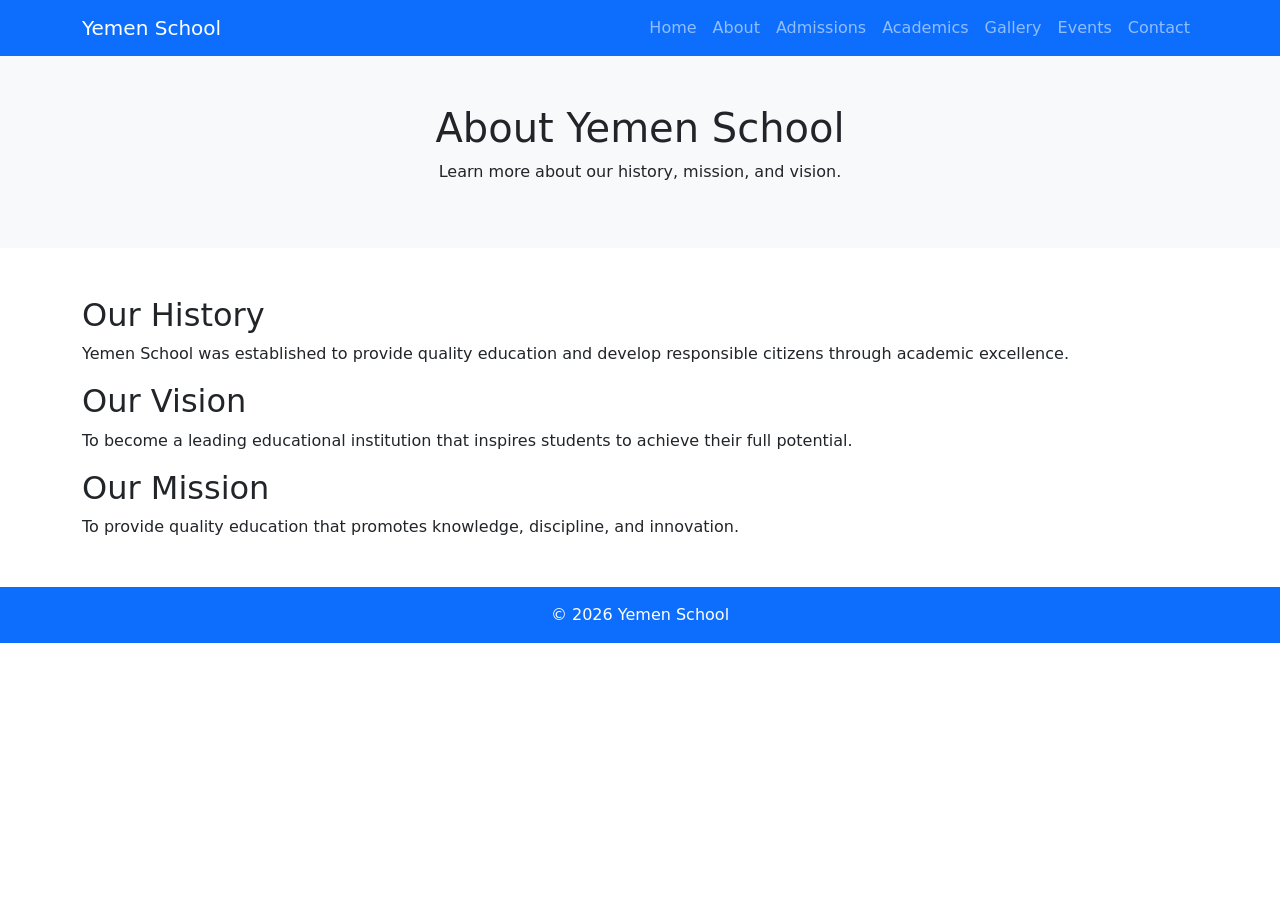
==== about.html @ 9a403779 "Updated my about page" ====
<!DOCTYPE html>
<html lang="en">
<head>
    <meta charset="UTF-8">
    <meta name="viewport" content="width=device-width, initial-scale=1.0">
    <title>About Us - Yemen School</title>

    <link href="https://cdn.jsdelivr.net/npm/bootstrap@5.3.3/dist/css/bootstrap.min.css" rel="stylesheet">
    
    <link rel="stylesheet" href="css/style.css">
</head>
<body>

<nav class="navbar navbar-expand-lg navbar-dark bg-primary">
    <div class="container">
        <a class="navbar-brand" href="index.html">
            Yemen School
        </a>

        <button class="navbar-toggler" type="button"
                data-bs-toggle="collapse"
                data-bs-target="#navbar">
            <span class="navbar-toggler-icon"></span>
        </button>

        <div class="collapse navbar-collapse" id="navbar">
            <ul class="navbar-nav ms-auto">
                <li class="nav-item">
                    <a class="nav-link" href="index.html">Home</a>
                </li>
                <li class="nav-item">
                    <a class="nav-link" href="about.html">About</a>
                </li>
                <li class="nav-item">
                    <a class="nav-link" href="admissions.html">Admissions</a>
                </li>
                <li class="nav-item">
                    <a class="nav-link" href="academics.html">Academics</a>
                </li>
                <li class="nav-item">
                    <a class="nav-link" href="gallery.html">Gallery</a>
                </li>
                <li class="nav-item">
                    <a class="nav-link" href="events.html">Events</a>
                </li>
                <li class="nav-item">
                    <a class="nav-link" href="contact.html">Contact</a>
                </li>
            </ul>
        </div>
    </div>
</nav>

<header class="bg-light text-center p-5">
    <h1>About Yemen School</h1>
    <p>Learn more about our history, mission, and vision.</p>
</header>

<section class="container mt-5">
    <h2>Our History</h2>
    <p>
        Yemen School was established to provide quality education
        and develop responsible citizens through academic excellence.
    </p>

    <h2>Our Vision</h2>
    <p>
        To become a leading educational institution that inspires
        students to achieve their full potential.
    </p>

    <h2>Our Mission</h2>
    <p>
        To provide quality education that promotes knowledge,
        discipline, and innovation.
    </p>
</section>

<footer class="bg-primary text-white text-center p-3 mt-5">
    © 2026 Yemen School
</footer>

<script src="https://cdn.jsdelivr.net/npm/bootstrap@5.3.3/dist/js/bootstrap.bundle.min.js"></script>

</body>
</html>
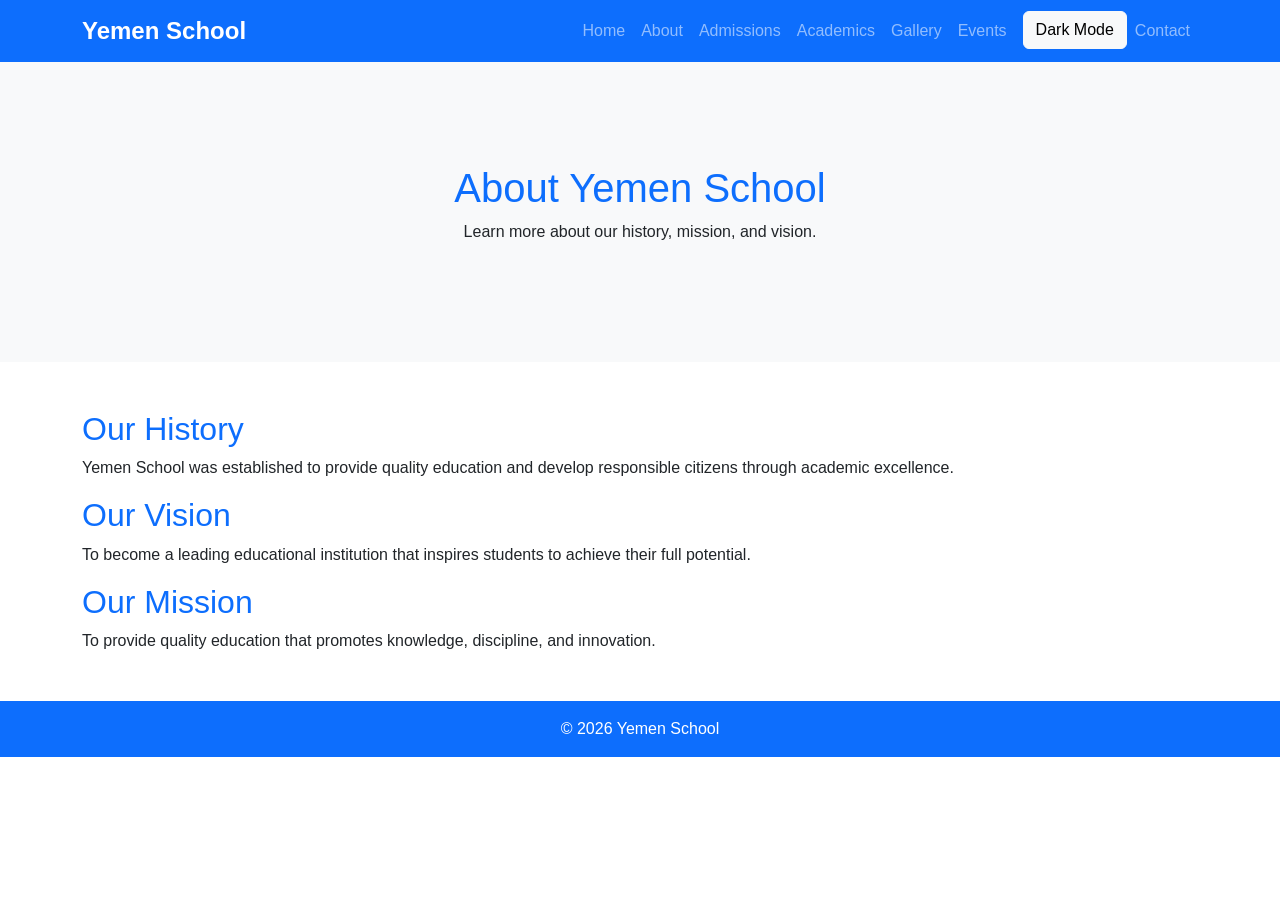
==== commit 48015893: "Dark mode feature implemented" ====
--- a/about.html
+++ b/about.html
@@ -44,6 +44,11 @@
                     <a class="nav-link" href="events.html">Events</a>
                 </li>
                 <li class="nav-item">
+    <button id="darkModeBtn" class="btn btn-light ms-2">
+        Dark Mode
+    </button>
+</li>
+                <li class="nav-item">
                     <a class="nav-link" href="contact.html">Contact</a>
                 </li>
             </ul>
--- a/css/style.css
+++ b/css/style.css
@@ -0,0 +1,33 @@
+body {
+    font-family: Arial, sans-serif;
+}
+
+header {
+    min-height: 300px;
+    display: flex;
+    flex-direction: column;
+    justify-content: center;
+}
+
+footer {
+    margin-top: 50px;
+}
+h1, h2 {
+    color: #0d6efd;
+}
+
+.card {
+    box-shadow: 0 2px 5px rgba(0,0,0,0.1);
+}
+
+.navbar-brand {
+    font-weight: bold;
+}
+.navbar-brand {
+    font-size: 1.5rem;
+    font-weight: bold;
+}
+
+footer p {
+    margin: 0;
+}
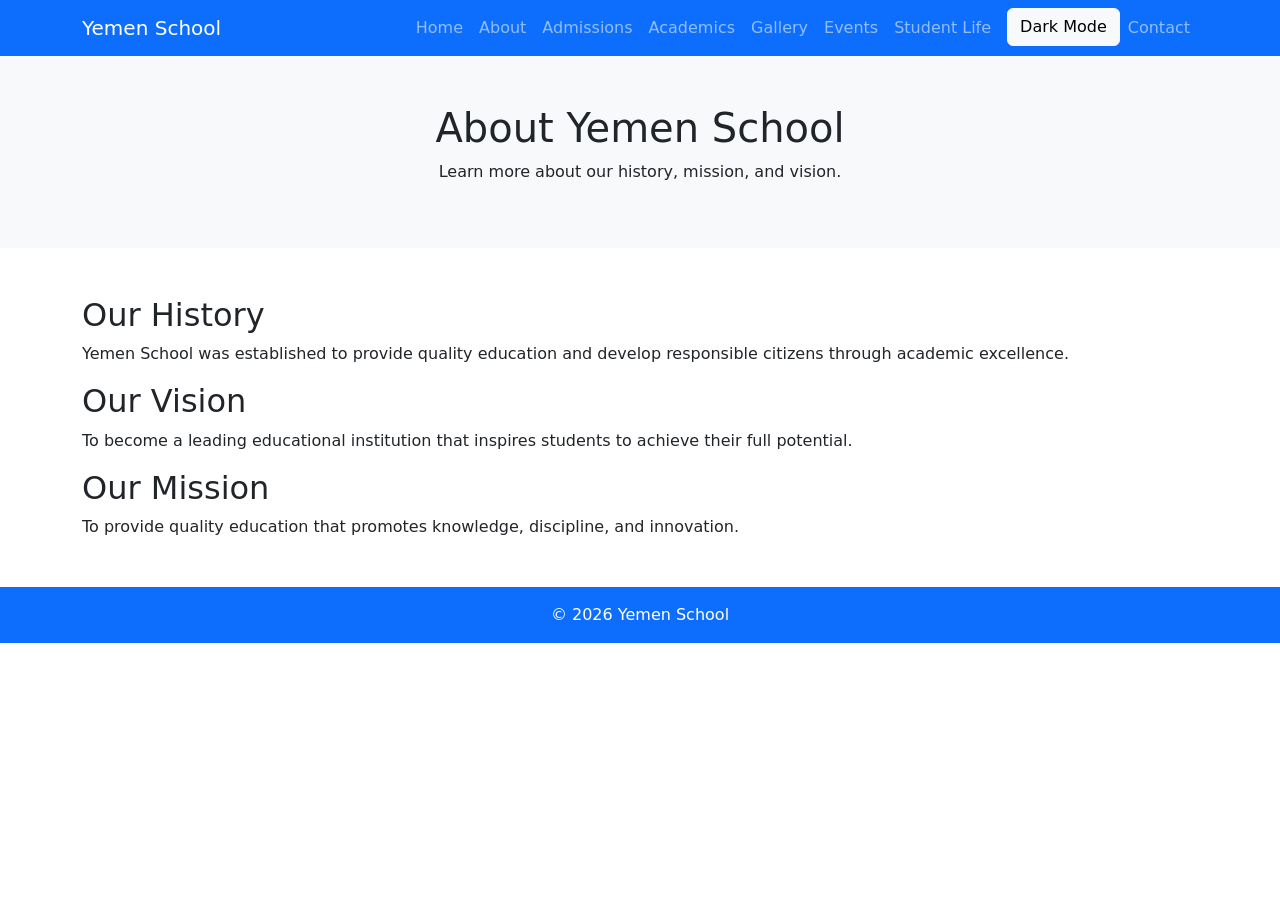
==== commit cea7e2a0: "Fixed darkmode error" ====
--- a/about.html
+++ b/about.html
@@ -9,6 +9,7 @@
     
     <link rel="stylesheet" href="css/style.css">
 </head>
+
 <body>
 
 <nav class="navbar navbar-expand-lg navbar-dark bg-primary">
@@ -43,6 +44,9 @@
                 <li class="nav-item">
                     <a class="nav-link" href="events.html">Events</a>
                 </li>
+                <li class="nav-item">
+    <a class="nav-link" href="studentlife.html">Student Life</a>
+</li>
                 <li class="nav-item">
     <button id="darkModeBtn" class="btn btn-light ms-2">
         Dark Mode
@@ -84,8 +88,7 @@
 <footer class="bg-primary text-white text-center p-3 mt-5">
     © 2026 Yemen School
 </footer>
-
 <script src="https://cdn.jsdelivr.net/npm/bootstrap@5.3.3/dist/js/bootstrap.bundle.min.js"></script>
-
+<script src="js/script.js"></script>
 </body>
 </html>
--- a/css/style.css
+++ b/css/style.css
@@ -1,33 +1,38 @@
-body {
-    font-family: Arial, sans-serif;
+.dark-mode {
+    background-color: #212529;
+    color: white;
 }
 
-header {
-    min-height: 300px;
-    display: flex;
-    flex-direction: column;
-    justify-content: center;
+.dark-mode h1,
+.dark-mode h2,
+.dark-mode h3,
+.dark-mode p {
+    color: white;
 }
 
-footer {
-    margin-top: 50px;
-}
-h1, h2 {
-    color: #0d6efd;
+.dark-mode .card {
+    background-color: #343a40;
+    color: white;
 }
 
-.card {
-    box-shadow: 0 2px 5px rgba(0,0,0,0.1);
+.dark-mode .card-body {
+    color: white;
 }
 
-.navbar-brand {
-    font-weight: bold;
-}
-.navbar-brand {
-    font-size: 1.5rem;
-    font-weight: bold;
+.dark-mode .bg-light {
+    background-color: #343a40 !important;
+    color: white;
 }
 
-footer p {
-    margin: 0;
+.dark-mode footer {
+    background-color: #000 !important;
+}
+
+.dark-mode .navbar {
+    background-color: #000 !important;
+}
+
+.card img {
+    height: 220px;
+    object-fit: cover;
 }
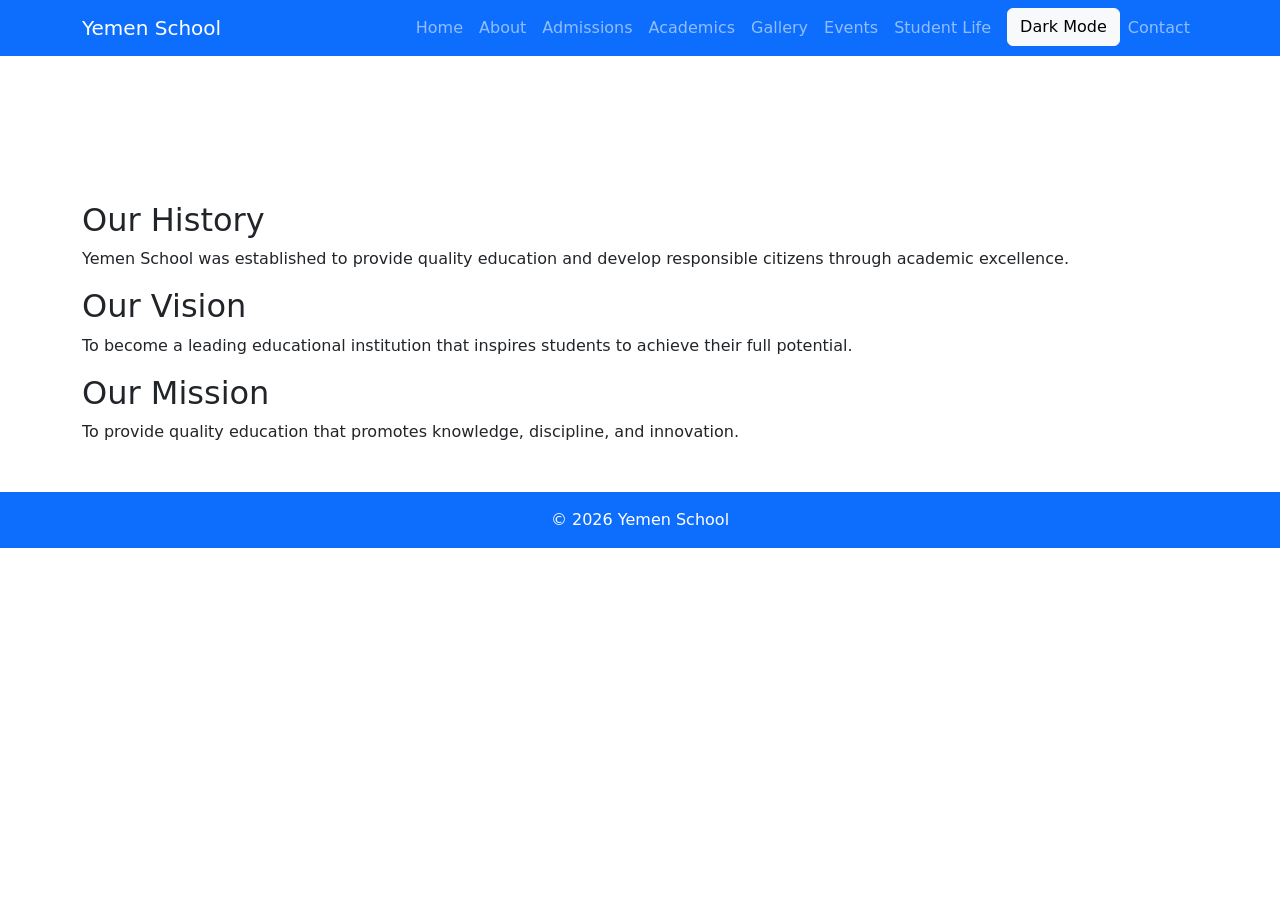
==== commit 28bc275f: "Corrected error in about page" ====
--- a/about.html
+++ b/about.html
@@ -60,9 +60,11 @@
     </div>
 </nav>
 
-<header class="bg-light text-center p-5">
-    <h1>About Yemen School</h1>
-    <p>Learn more about our history, mission, and vision.</p>
+<header class="about-hero text-center text-white">
+    <div class="hero-content">
+        <h1>About Yemen School</h1>
+        <p>Learn more about our history and values.</p>
+    </div>
 </header>
 
 <section class="container mt-5">
--- a/css/style.css
+++ b/css/style.css
@@ -35,4 +35,42 @@
 .card img {
     height: 220px;
     object-fit: cover;
+}
+.hero-section {
+    background: linear-gradient(
+        rgba(0,0,0,0.5),
+        rgba(0,0,0,0.5)
+    ),
+    url("../images/Staples_High_School\,_Westport\,_CT.jpg");
+
+    background-size: cover;
+    background-position: center;
+    height: 500px;
+
+    display: flex;
+    justify-content: center;
+    align-items: center;
+}
+
+.hero-content h1 {
+    font-size: 3rem;
+    font-weight: bold;
+}
+
+.hero-content p {
+    font-size: 1.3rem;
+    margin-bottom: 20px;
+}
+@media (max-width: 768px) {
+    .hero-section {
+        height: 350px;
+    }
+
+    .hero-content h1 {
+        font-size: 2rem;
+    }
+
+    .hero-content p {
+        font-size: 1rem;
+    }
 }
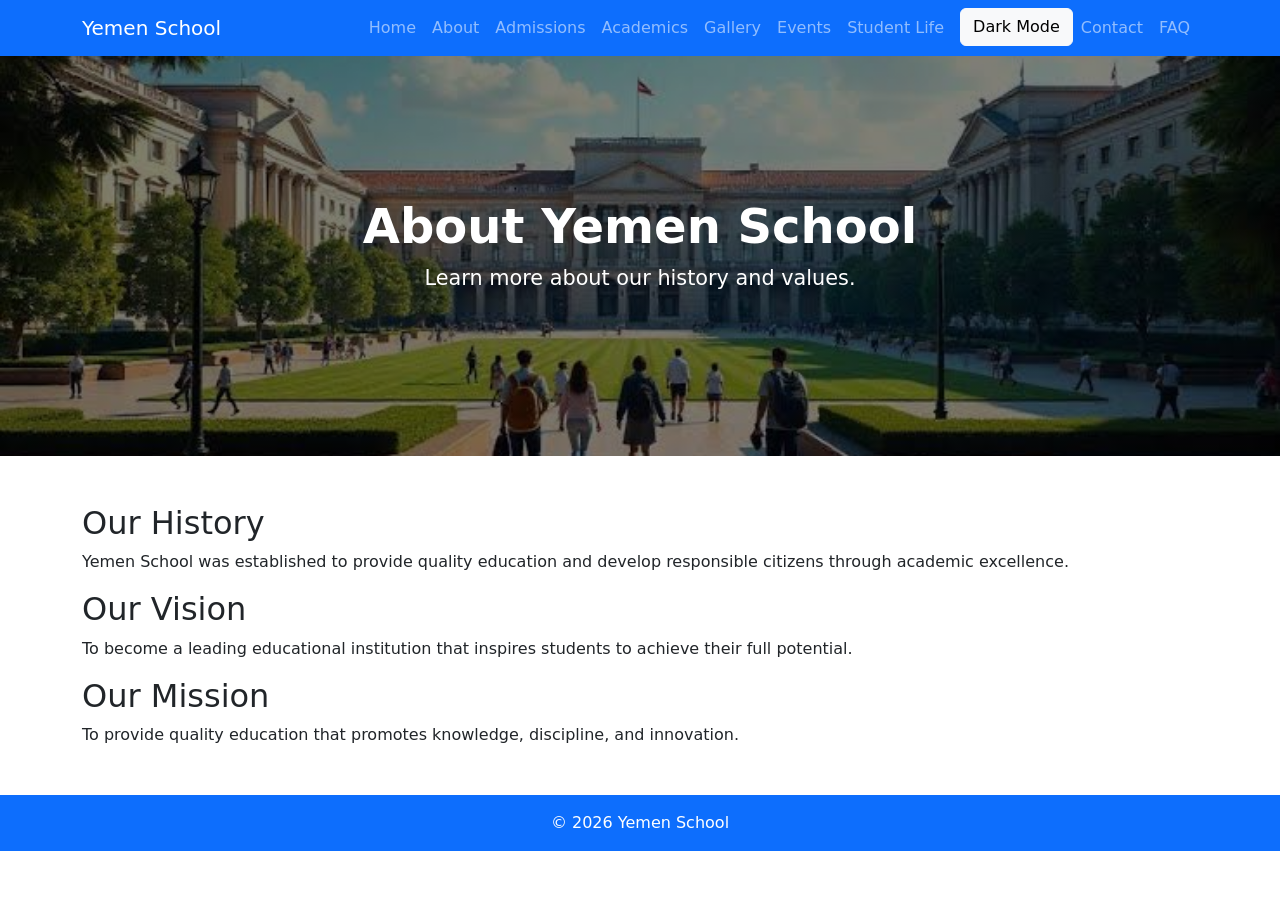
==== commit 13107b74: "Added faq age" ====
--- a/about.html
+++ b/about.html
@@ -55,6 +55,9 @@
                 <li class="nav-item">
                     <a class="nav-link" href="contact.html">Contact</a>
                 </li>
+                <li class="nav-item">
+    <a class="nav-link" href="faq.html">FAQ</a>
+</li>
             </ul>
         </div>
     </div>
--- a/css/style.css
+++ b/css/style.css
@@ -73,4 +73,73 @@
     .hero-content p {
         font-size: 1rem;
     }
+}
+.about-hero {
+    background: linear-gradient(
+        rgba(0,0,0,0.5),
+        rgba(0,0,0,0.5)
+    ),
+    url("../images/images\ \(2\).jpeg");
+
+    background-size: cover;
+    background-position: center;
+    height: 400px;
+
+    display: flex;
+    justify-content: center;
+    align-items: center;
+}
+
+.about-hero h1,
+.about-hero p {
+    color: white;
+}
+@media (max-width: 768px) {
+    .about-hero {
+        height: 300px;
+    }
+
+    .about-hero h1 {
+        font-size: 2rem;
+    }
+}
+.admissions-hero {
+    background: linear-gradient(
+        rgba(0,0,0,0.5),
+        rgba(0,0,0,0.5)
+    ),
+    url("../images/images\ \(3\).jpeg");
+
+    background-size: cover;
+    background-position: center;
+    height: 400px;
+
+    display: flex;
+    justify-content: center;
+    align-items: center;
+}
+
+.admissions-hero h1,
+.admissions-hero p {
+    color: white;
+}
+.events-hero {
+    background: linear-gradient(
+        rgba(0,0,0,0.5),
+        rgba(0,0,0,0.5)
+    ),
+    url("../images/images\ \(5\).jpeg");
+
+    background-size: cover;
+    background-position: center;
+    height: 400px;
+
+    display: flex;
+    justify-content: center;
+    align-items: center;
+}
+
+.events-hero h1,
+.events-hero p {
+    color: white;
 }
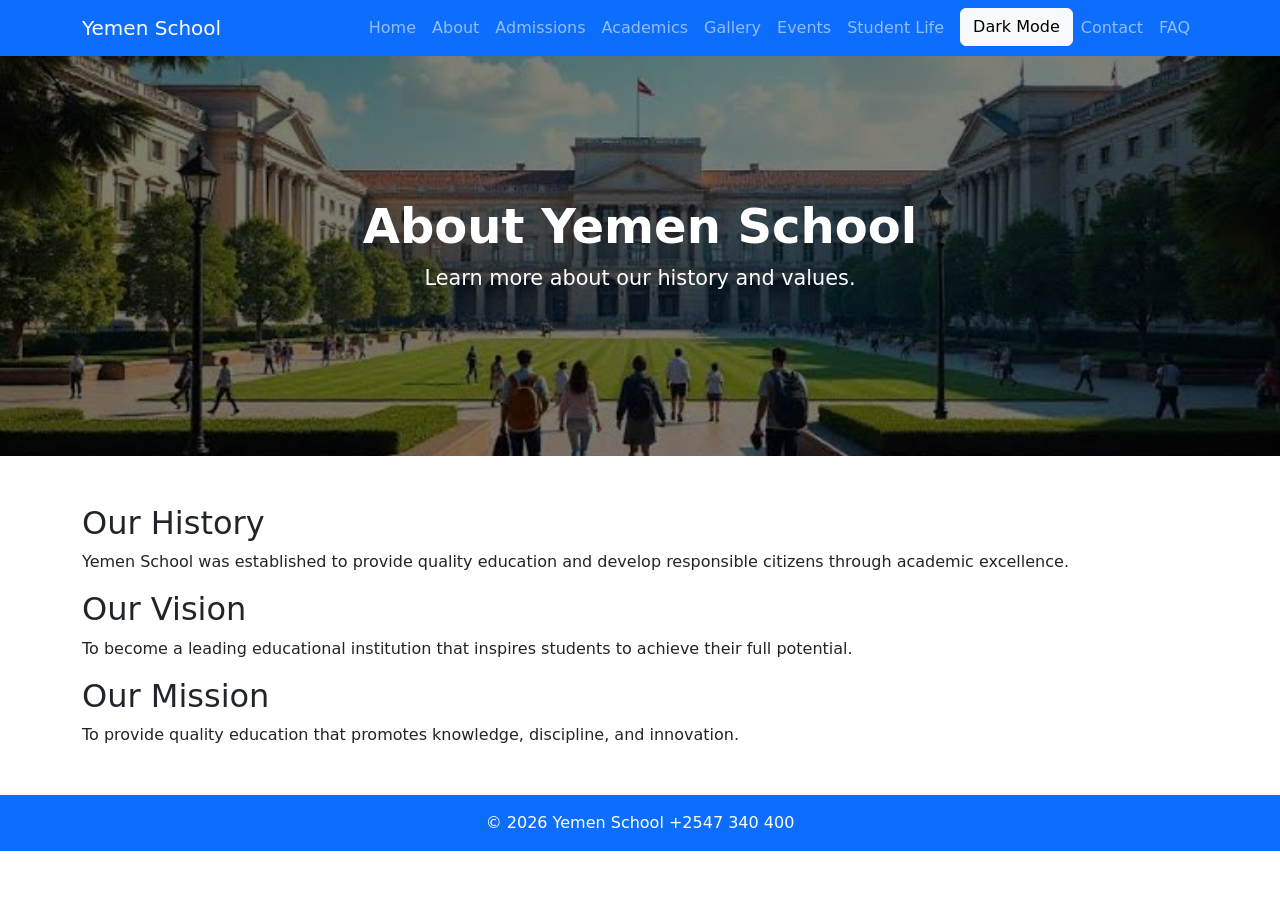
==== commit 62b605f9: "Added phone number to footer" ====
--- a/about.html
+++ b/about.html
@@ -91,7 +91,7 @@
 </section>
 
 <footer class="bg-primary text-white text-center p-3 mt-5">
-    © 2026 Yemen School
+    © 2026 Yemen School +2547 340 400
 </footer>
 <script src="https://cdn.jsdelivr.net/npm/bootstrap@5.3.3/dist/js/bootstrap.bundle.min.js"></script>
 <script src="js/script.js"></script>
